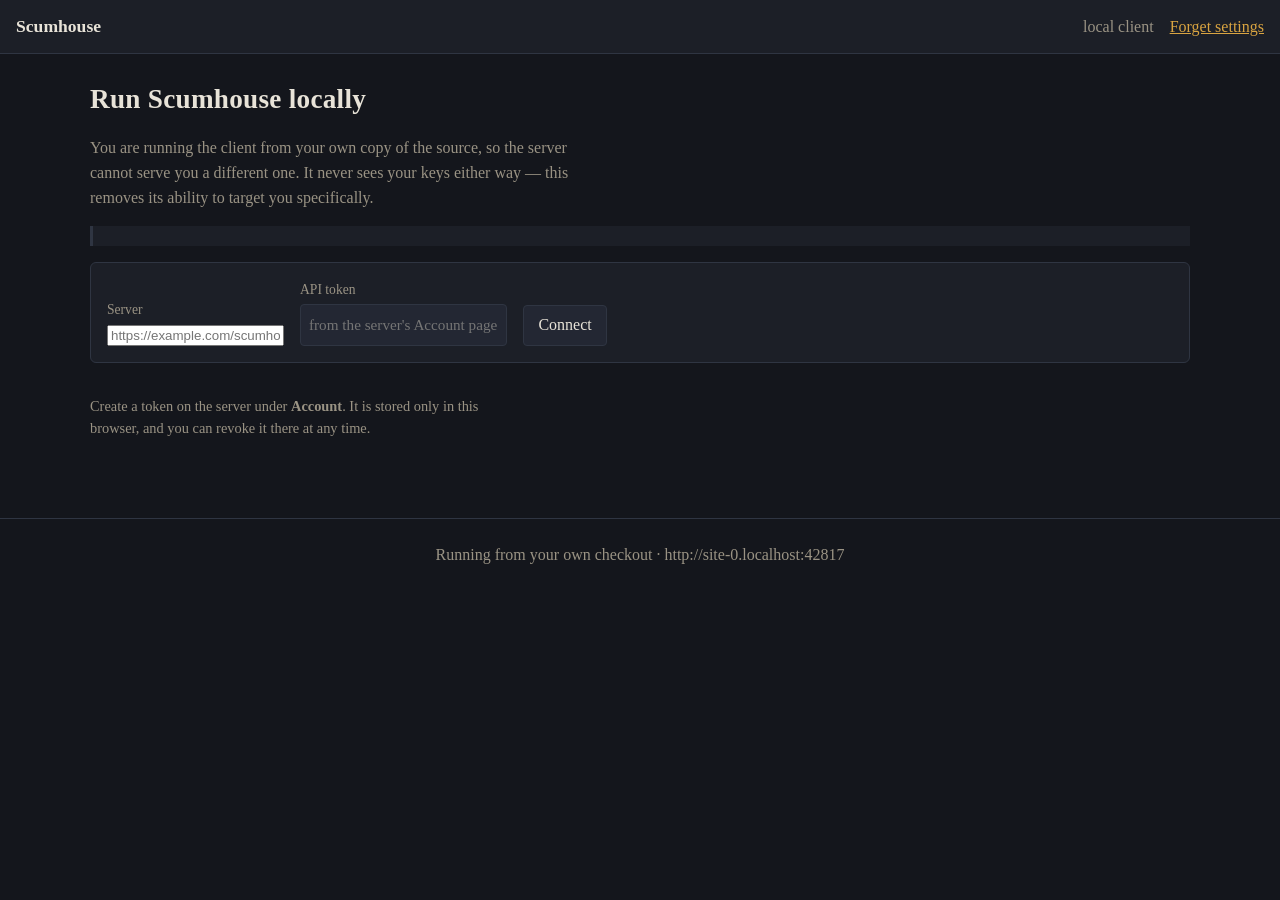
==== client/index.html @ bf8e2539 "Locally-run client, authenticated by revocable API token Closes the one gap the hash manifest cannot" ====
<!doctype html>
<html lang="en">
<head>
<meta charset="utf-8">
<meta name="viewport" content="width=device-width, initial-scale=1">
<meta name="referrer" content="no-referrer">
<title>Scumhouse — local client</title>
<link rel="stylesheet" href="../public/css/style.css">
</head>
<body>

<!--
  Scumhouse, run from your own machine.

  WHY THIS EXISTS. Everything else in this project protects you from an operator
  who reads the database. It cannot protect you from one who rewrites the code,
  because the page holding your keys came from them. The committed hash manifest
  catches a change served to EVERYONE -- but the operator generates the integrity
  attribute too, so they could serve good code to anyone checking and backdoored
  code to you alone, and no monitor would see it.

  Loading the client from a clone you made closes exactly that hole. The server
  then only ever sees ciphertext and signed blobs, and has no way to hand YOU a
  different implementation.

  The scripts below are loaded from ../public/js/, i.e. from your own checkout.
  Nothing on this page is fetched from the game server except the API calls the
  client makes with your token.
-->

<header class="sh-top">
  <span class="sh-brand">Scumhouse</span>
  <nav>
    <span class="sh-who" id="sh-local-who">local client</span>
    <a href="#" id="sh-local-switch" hidden>Switch game</a>
    <a href="#" id="sh-local-forget">Forget settings</a>
  </nav>
</header>

<main>
  <section id="sh-setup">
    <h1>Run Scumhouse locally</h1>
    <p class="sh-lede">You are running the client from your own copy of the source, so the
    server cannot serve you a different one. It never sees your keys either way &mdash; this
    removes its ability to target you specifically.</p>

    <div id="sh-local-status" class="sh-status"></div>

    <form class="sh-create" id="sh-local-form">
      <label>Server
        <input type="url" id="sh-local-base" placeholder="https://example.com/scumhouse" required>
      </label>
      <label>API token
        <input type="password" id="sh-local-token" placeholder="from the server's Account page" required>
      </label>
      <button type="submit">Connect</button>
    </form>

    <p class="sh-hint">Create a token on the server under <strong>Account</strong>. It is
    stored only in this browser, and you can revoke it there at any time.</p>

    <div id="sh-local-games"></div>
  </section>

  <div id="sh-root"></div>
</main>

<footer class="sh-foot">
  Running from your own checkout &middot;
  <span id="sh-local-origin"></span>
</footer>

<script>
(function () {
  'use strict';
  const KEY = 'scumhouse/local-config';
  const $ = (id) => document.getElementById(id);

  const cfg = JSON.parse(localStorage.getItem(KEY) || 'null');
  $('sh-local-origin').textContent = location.origin;

  function note(msg, kind) {
    const box = $('sh-local-status');
    box.className = 'sh-status ' + (kind || '');
    box.textContent = msg || '';
  }

  async function listGames(base, token) {
    const res = await fetch(base.replace(/\/+$/, '') + '/api/games.php', {
      credentials: 'omit',                       // cross-origin: token only, never cookies
      headers: { 'Authorization': 'Bearer ' + token },
    });
    if (res.status === 401) throw new Error('That token was rejected. Create a new one on the server.');
    if (!res.ok) throw new Error('Server returned ' + res.status + '. Check the address.');
    return res.json();
  }

  function renderGames(base, token, data) {
    const box = $('sh-local-games');
    box.innerHTML = '<h2>Your games</h2>';
    if (!data.games.length) {
      box.insertAdjacentHTML('beforeend',
        '<p class="sh-hint">No games yet. Join one from the hosted lobby, then come back.</p>');
      return;
    }
    const ul = document.createElement('ul');
    ul.className = 'sh-games';
    for (const g of data.games) {
      const li = document.createElement('li');
      const label = g.status === 'active'
        ? (g.phase === 'day' ? 'Day ' : 'Night ') + g.phase_no
        : g.status;
      li.innerHTML = '<span class="sh-game-id">#' + g.id + '</span>'
        + '<span class="sh-game-size">' + g.seated + '/' + g.num_seats + '</span>'
        + '<span class="sh-game-state">' + label + (g.alive ? '' : ' · dead') + '</span>';
      const b = document.createElement('button');
      b.type = 'button';
      b.textContent = 'Open';
      b.onclick = () => launch(base, token, g.id);
      li.appendChild(b);
      ul.appendChild(li);
    }
    box.appendChild(ul);
  }

  // Globals must be in place BEFORE the shared scripts load: game.js renders and
  // starts polling the moment it is evaluated.
  function launch(base, token, gameId) {
    window.SH_APP_PATH = base.replace(/\/+$/, '');
    window.SH_GAME_ID = gameId;
    window.SH_API_TOKEN = token;

    $('sh-setup').hidden = true;
    $('sh-local-switch').hidden = false;
    $('sh-local-who').textContent = 'table #' + gameId;

    // Same files the hosted page uses, served from your checkout rather than
    // from the game server.
    for (const src of ['../public/js/crypto.js', '../public/js/game.js']) {
      const el = document.createElement('script');
      el.src = src;
      el.async = false;               // crypto.js must finish before game.js runs
      document.body.appendChild(el);
    }
  }

  async function connect(base, token, quiet) {
    try {
      note('Contacting ' + base + '…');
      const data = await listGames(base, token);
      localStorage.setItem(KEY, JSON.stringify({ base: base, token: token }));
      note('Connected.', 'ok');
      renderGames(base, token, data);
    } catch (e) {
      note(e.message, 'error');
      if (quiet) localStorage.removeItem(KEY);
    }
  }

  $('sh-local-form').onsubmit = (ev) => {
    ev.preventDefault();
    connect($('sh-local-base').value.trim(), $('sh-local-token').value.trim(), false);
  };

  $('sh-local-forget').onclick = (ev) => {
    ev.preventDefault();
    localStorage.removeItem(KEY);
    location.reload();
  };
  $('sh-local-switch').onclick = (ev) => { ev.preventDefault(); location.reload(); };

  if (cfg && cfg.base && cfg.token) {
    $('sh-local-base').value = cfg.base;
    $('sh-local-token').value = cfg.token;
    connect(cfg.base, cfg.token, true);
  }
})();
</script>
</body>
</html>
---- public/css/style.css ----
/* Scumhouse. Dark, quiet, a village after dark.
 *
 * NOTE: no global `* { box-sizing: border-box }` reset -- this repo's standing
 * rule. Anything that needs border-box says so on its own selector. */

:root {
  --ink: #e8e3d8;
  --ink-dim: #9a9384;
  --bg: #14161c;
  --panel: #1c1f27;
  --panel-2: #232733;
  --edge: #2f3542;
  --lamp: #d9a441;
  --blood: #a8443c;
  --alive: #7fa88a;
}

body {
  margin: 0;
  background: var(--bg);
  color: var(--ink);
  font: 16px/1.55 "Iowan Old Style", Georgia, "Times New Roman", serif;
}

main { max-width: 1100px; margin: 0 auto; padding: 1.5rem 1rem 4rem; }
h1, h2, h3 { font-weight: 600; letter-spacing: 0.01em; }
h1 { font-size: 1.7rem; margin: 0 0 0.4rem; }
h2 { font-size: 1.15rem; margin: 1.6rem 0 0.6rem; color: var(--lamp); }
a { color: var(--lamp); }

.sh-top {
  display: flex; align-items: baseline; gap: 1rem;
  padding: 0.8rem 1rem; border-bottom: 1px solid var(--edge); background: var(--panel);
}
.sh-brand { font-size: 1.1rem; font-weight: 600; text-decoration: none; }
.sh-top nav { margin-left: auto; display: flex; gap: 1rem; align-items: baseline; }
.sh-who { color: var(--ink-dim); }
.sh-foot { padding: 1.5rem 1rem; border-top: 1px solid var(--edge); color: var(--ink-dim); text-align: center; }

.sh-lede { color: var(--ink-dim); max-width: 60ch; }
.sh-hint { color: var(--ink-dim); font-size: 0.9rem; max-width: 60ch; }

.sh-head { display: flex; align-items: baseline; gap: 1rem; }
.sh-clock { color: var(--ink-dim); font-variant-numeric: tabular-nums; }

.sh-status {
  margin: 0.6rem 0 1rem; padding: 0.6rem 0.8rem;
  border-left: 3px solid var(--edge); background: var(--panel); color: var(--ink-dim);
  font-size: 0.92rem;
}
.sh-status.ok { border-left-color: var(--alive); color: var(--ink); }
.sh-status.warn { border-left-color: var(--lamp); color: var(--ink); }
.sh-status.error { border-left-color: var(--blood); color: var(--ink); }

.sh-cols { display: grid; grid-template-columns: minmax(0, 1fr) 20rem; gap: 1.5rem; align-items: start; }
@media (max-width: 800px) { .sh-cols { grid-template-columns: minmax(0, 1fr); } }

.sh-card { border: 1px solid var(--edge); border-radius: 6px; padding: 0.2rem 1rem 0.9rem; background: var(--panel); }
.sh-card:empty { display: none; }
.sh-card h3 { color: var(--lamp); margin-bottom: 0.3rem; }
.sh-card-mafia { border-color: var(--blood); }
.sh-card-mafia h3 { color: var(--blood); }

.sh-thread:empty { display: none; }
.sh-thread { max-height: 26rem; overflow-y: auto; border: 1px solid var(--edge); border-radius: 6px; background: var(--panel); padding: 0.5rem 0.9rem; }
.sh-post { padding: 0.5rem 0; border-bottom: 1px solid var(--edge); }
.sh-post:last-child { border-bottom: 0; }
.sh-post-who { font-weight: 600; }
.sh-post-when { color: var(--ink-dim); font-size: 0.82rem; margin-left: 0.5rem; }
.sh-post-body { margin: 0.25rem 0 0; white-space: pre-wrap; }

.sh-composer { margin-top: 0.7rem; display: flex; flex-direction: column; gap: 0.5rem; }
textarea, input[type="password"], select {
  box-sizing: border-box; width: 100%;
  background: var(--panel-2); color: var(--ink); border: 1px solid var(--edge);
  border-radius: 4px; padding: 0.5rem; font: inherit; font-size: 0.95rem;
}
button {
  background: var(--panel-2); color: var(--ink); border: 1px solid var(--edge);
  border-radius: 4px; padding: 0.45rem 0.9rem; font: inherit; cursor: pointer;
}
button:hover { border-color: var(--lamp); }
button:disabled { opacity: 0.5; cursor: default; }
.sh-composer button, .sh-team button { align-self: flex-start; }

.sh-panel { margin-top: 1.4rem; border: 1px solid var(--edge); border-radius: 6px; padding: 0.2rem 1rem 1rem; background: var(--panel); }
.sh-targets { display: flex; flex-wrap: wrap; gap: 0.4rem; margin-top: 0.6rem; }
.sh-target { border-color: var(--edge); }
.sh-nolynch { color: var(--ink-dim); }

.sh-result { margin: 0.8rem 0 0; color: var(--lamp); font-size: 1.05rem; }
.sh-result:empty { display: none; }

.sh-players { list-style: none; margin: 0; padding: 0; }
.sh-players li { display: flex; align-items: baseline; gap: 0.5rem; padding: 0.35rem 0; border-bottom: 1px solid var(--edge); }
.sh-players li.dead .sh-name { color: var(--ink-dim); text-decoration: line-through; }
.sh-fate { margin-left: auto; color: var(--ink-dim); font-size: 0.8rem; text-align: right; }
.sh-votes { margin-left: auto; color: var(--lamp); font-size: 0.82rem; }

.sh-team { margin-top: 1.5rem; border: 1px solid var(--blood); border-radius: 6px; padding: 0.2rem 0.9rem 0.9rem; background: var(--panel); }
.sh-team h2 { color: var(--blood); }
.sh-team-log { max-height: 16rem; overflow-y: auto; margin-bottom: 0.5rem; }
.sh-team-msg { padding: 0.35rem 0; border-bottom: 1px solid var(--edge); }
.sh-team-msg:last-child { border-bottom: 0; }

.sh-recovery, .sh-bug { margin-top: 1.5rem; border: 1px solid var(--edge); border-radius: 6px; padding: 0.2rem 0.9rem 0.9rem; background: var(--panel); }
.sh-recovery textarea { font-family: ui-monospace, SFMono-Regular, Menlo, monospace; font-size: 0.7rem; word-break: break-all; }
.sh-recovery button, .sh-bug button { margin-top: 0.5rem; }
.sh-recovery details { margin-top: 0.7rem; }
.sh-bug label { display: block; }

.sh-create { display: flex; flex-wrap: wrap; gap: 1rem; align-items: end; margin: 1rem 0 2rem; padding: 1rem; border: 1px solid var(--edge); border-radius: 6px; background: var(--panel); }
.sh-create label { display: flex; flex-direction: column; gap: 0.3rem; font-size: 0.85rem; color: var(--ink-dim); }
.sh-create select { min-width: 10rem; }

.sh-games { list-style: none; margin: 0; padding: 0; }
.sh-games li { display: flex; align-items: baseline; gap: 1rem; padding: 0.6rem 0; border-bottom: 1px solid var(--edge); }
.sh-game-id { color: var(--ink-dim); font-variant-numeric: tabular-nums; }
.sh-game-state { margin-left: auto; color: var(--lamp); }
.sh-closed { color: var(--ink-dim); }
.sh-inline { margin: 0; }

.sh-setups { border-collapse: collapse; margin: 0.5rem 0 1rem; }
.sh-setups th, .sh-setups td { border: 1px solid var(--edge); padding: 0.35rem 0.8rem; text-align: center; }
.sh-setups th { color: var(--lamp); font-weight: 600; }

.sh-hash { word-break: break-all; font-size: 0.8rem; color: var(--ink-dim); }
.sh-report { border: 1px solid var(--edge); border-radius: 6px; padding: 0.2rem 1rem 1rem; margin-bottom: 1rem; background: var(--panel); }
.sh-report pre { overflow-x: auto; background: var(--panel-2); padding: 0.6rem; border-radius: 4px; font-size: 0.78rem; }
.sh-when { color: var(--ink-dim); font-size: 0.82rem; }

.sh-verify td { text-align: left; }
.sh-hashcell code { font-size: 0.68rem; word-break: break-all; }
.sh-steps { padding-left: 1.3rem; }
.sh-steps li { margin-bottom: 0.6rem; }

.sh-token {
  font-family: "IBM Plex Mono", ui-monospace, Menlo, monospace;
  font-size: 0.8rem; word-break: break-all; margin-bottom: 1rem;
}
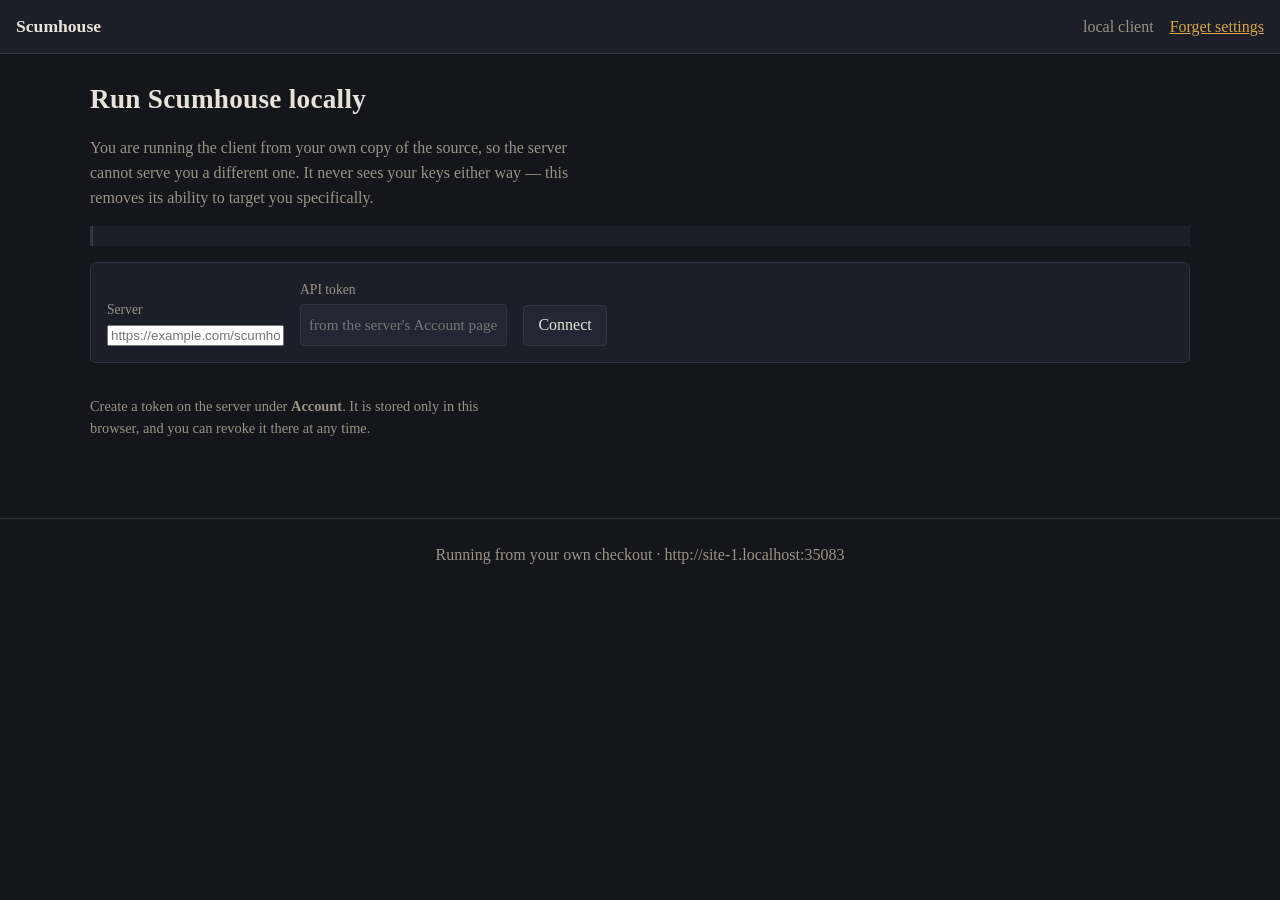
==== commit 39f4c452: "Browser extension packaging the local client Same client as client/, delivered by an extension store" ====
--- a/client/index.html
+++ b/client/index.html
@@ -70,111 +70,6 @@
   <span id="sh-local-origin"></span>
 </footer>
 
-<script>
-(function () {
-  'use strict';
-  const KEY = 'scumhouse/local-config';
-  const $ = (id) => document.getElementById(id);
-
-  const cfg = JSON.parse(localStorage.getItem(KEY) || 'null');
-  $('sh-local-origin').textContent = location.origin;
-
-  function note(msg, kind) {
-    const box = $('sh-local-status');
-    box.className = 'sh-status ' + (kind || '');
-    box.textContent = msg || '';
-  }
-
-  async function listGames(base, token) {
-    const res = await fetch(base.replace(/\/+$/, '') + '/api/games.php', {
-      credentials: 'omit',                       // cross-origin: token only, never cookies
-      headers: { 'Authorization': 'Bearer ' + token },
-    });
-    if (res.status === 401) throw new Error('That token was rejected. Create a new one on the server.');
-    if (!res.ok) throw new Error('Server returned ' + res.status + '. Check the address.');
-    return res.json();
-  }
-
-  function renderGames(base, token, data) {
-    const box = $('sh-local-games');
-    box.innerHTML = '<h2>Your games</h2>';
-    if (!data.games.length) {
-      box.insertAdjacentHTML('beforeend',
-        '<p class="sh-hint">No games yet. Join one from the hosted lobby, then come back.</p>');
-      return;
-    }
-    const ul = document.createElement('ul');
-    ul.className = 'sh-games';
-    for (const g of data.games) {
-      const li = document.createElement('li');
-      const label = g.status === 'active'
-        ? (g.phase === 'day' ? 'Day ' : 'Night ') + g.phase_no
-        : g.status;
-      li.innerHTML = '<span class="sh-game-id">#' + g.id + '</span>'
-        + '<span class="sh-game-size">' + g.seated + '/' + g.num_seats + '</span>'
-        + '<span class="sh-game-state">' + label + (g.alive ? '' : ' · dead') + '</span>';
-      const b = document.createElement('button');
-      b.type = 'button';
-      b.textContent = 'Open';
-      b.onclick = () => launch(base, token, g.id);
-      li.appendChild(b);
-      ul.appendChild(li);
-    }
-    box.appendChild(ul);
-  }
-
-  // Globals must be in place BEFORE the shared scripts load: game.js renders and
-  // starts polling the moment it is evaluated.
-  function launch(base, token, gameId) {
-    window.SH_APP_PATH = base.replace(/\/+$/, '');
-    window.SH_GAME_ID = gameId;
-    window.SH_API_TOKEN = token;
-
-    $('sh-setup').hidden = true;
-    $('sh-local-switch').hidden = false;
-    $('sh-local-who').textContent = 'table #' + gameId;
-
-    // Same files the hosted page uses, served from your checkout rather than
-    // from the game server.
-    for (const src of ['../public/js/crypto.js', '../public/js/game.js']) {
-      const el = document.createElement('script');
-      el.src = src;
-      el.async = false;               // crypto.js must finish before game.js runs
-      document.body.appendChild(el);
-    }
-  }
-
-  async function connect(base, token, quiet) {
-    try {
-      note('Contacting ' + base + '…');
-      const data = await listGames(base, token);
-      localStorage.setItem(KEY, JSON.stringify({ base: base, token: token }));
-      note('Connected.', 'ok');
-      renderGames(base, token, data);
-    } catch (e) {
-      note(e.message, 'error');
-      if (quiet) localStorage.removeItem(KEY);
-    }
-  }
-
-  $('sh-local-form').onsubmit = (ev) => {
-    ev.preventDefault();
-    connect($('sh-local-base').value.trim(), $('sh-local-token').value.trim(), false);
-  };
-
-  $('sh-local-forget').onclick = (ev) => {
-    ev.preventDefault();
-    localStorage.removeItem(KEY);
-    location.reload();
-  };
-  $('sh-local-switch').onclick = (ev) => { ev.preventDefault(); location.reload(); };
-
-  if (cfg && cfg.base && cfg.token) {
-    $('sh-local-base').value = cfg.base;
-    $('sh-local-token').value = cfg.token;
-    connect(cfg.base, cfg.token, true);
-  }
-})();
-</script>
+<script src="local.js"></script>
 </body>
 </html>
